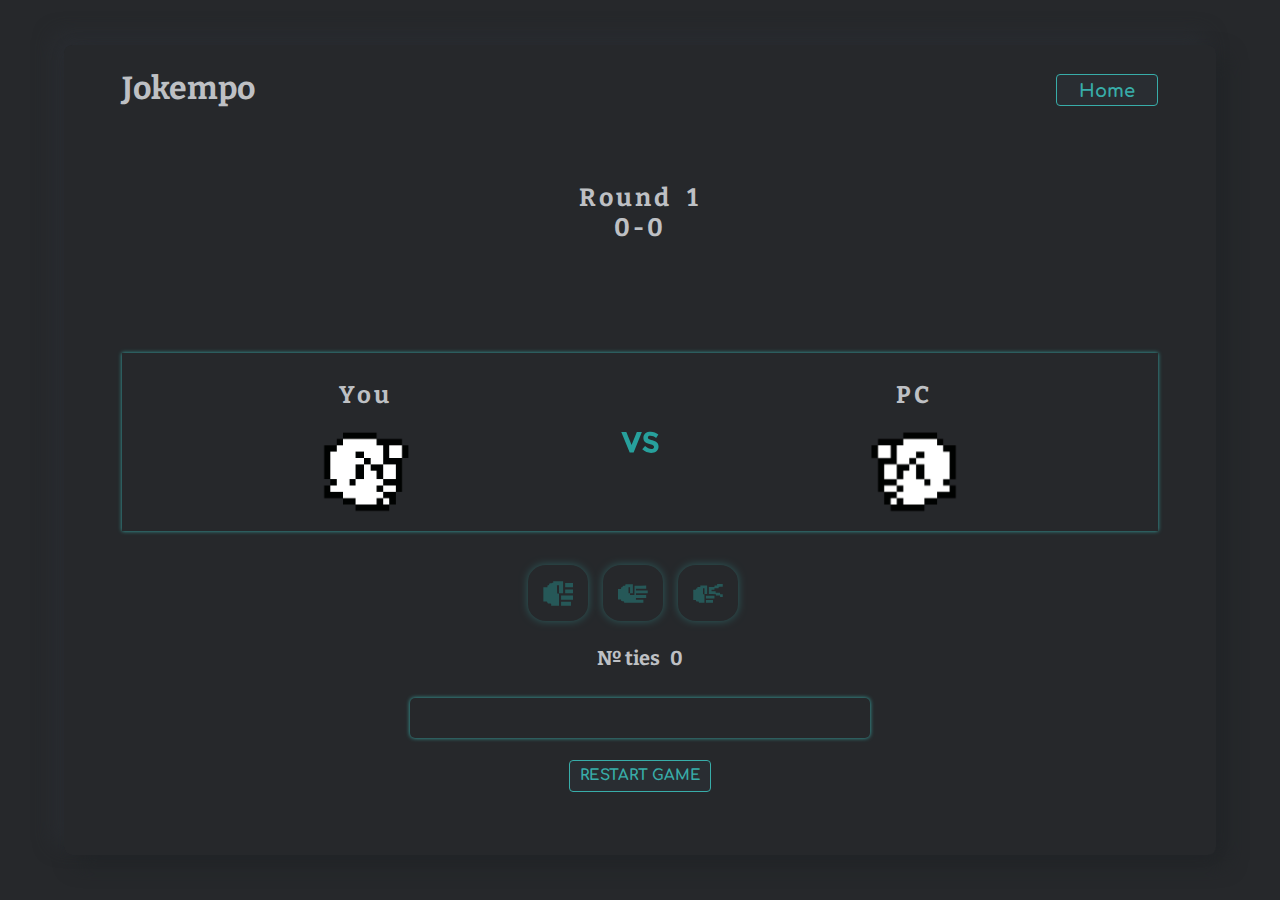
==== play.html @ c6b7b682 "Create play.html and styles" ====
<!DOCTYPE html>
<html>
    <head>
        <meta charset="UTF-8">
        <meta name="viewport" content="width=device-width, user-scalable=yes, initial-scale=1.0, maximum-scale=10, minimum-scale=1.0">
        <link rel="icon" href="data:;base64,iVBORw0KGgo=">
        <link href="https://fonts.googleapis.com/css?
family=Bitter:400,400i,700&display=swap" rel="stylesheet">
        <link href="https://fonts.googleapis.com/css?
family=Comfortaa:300,400,500,700&display=swap" rel="stylesheet">

        <link rel="stylesheet" href="assets/css/normalize.css">
        <link rel="stylesheet" href="assets/css/base.css">
        <link rel="stylesheet" href="assets/css/play.css">

        <title>Jokempo Game</title>
    </head>
    <body class="shadows">
        <header>
            <h1 class="logo">Jokempo</h1>
            <nav class="menu">
                <a class="button" href="index.html">Home</a>
            </nav>
        </header>
        
        <section class="stage-play">
            <div class="rounds">
                <div class="count">
                    <h1 class="round">Round</h1>
                    <span id="round-count" onclick="roundCount()">1</span>
                </div>
                
                <div class="scoreboard">
                    <span id="player-score">0</span>
                    -
                    <span id="IA-score">0</span>
                </div>
            </div>
            
            <div class="start-play">
                <div class="game">
                    <div class="start">
                        <div class=you>
                            <h2>You</h2>
                            <img class="hand-player" id="player-choice" src="assets/img/hands/rock.png"/>
                        </div>
                        
                        <img id="img-vs" src="assets/img/hands/versus.svg"/>
    
                        <div class="IA">
                            <h2>PC</h2>
                            <img class="hand-ia" id="IA-choice" src="assets/img/hands/rock.png" onload="changeImage()"/>
                        </div>
                    </div>
                </div>
    
                <div id="player-choices">
                    <ul>
                        <li>
                            <a id="player-choice-1" onclick="play(1)"><img src="assets/img/hands/hands-button/rock-button.svg"></a>
                        </li>
                        <li>
                            <a id="player-choice-2" onclick="play(2)"><img src="assets/img/hands/hands-button/paper-button.svg"></a>
                        </li>
                        <li>
                            <a id="player-choice-3" onclick="play(3)"><img src="assets/img/hands/hands-button/scissors-button.svg"></a>
                        </li>
                    </ul>
                </div>
    
                <div class="ties">
                    <h1>Nº ties</h1>
                    <span id="number-ties">0</span>
                </div>
                
                <div id="posts">
                    &nbsp
                </div>

                <a class="button restart-button" onclick="restartGame()">Restart Game</a>
                <!-- Ícones feitos por <a href="https://www.flaticon.com/br/autores/vectors-market" title="Vectors Market">Vectors Market</a> from <a href="https://www.flaticon.com/br/" title="Flaticon"> www.flaticon.com</a>
                Ícones feitos por <a href="https://flat-icons.com/" title="Flat Icons">Flat Icons</a> from <a href="https://www.flaticon.com/br/" title="Flaticon"> www.flaticon.com</a> -->
            </div>
            
        </section>

    </body>
</html>
---- assets/css/base.css ----
:root {
    --bg-primary: #26282b; /* color-primary */
    --color-secondary: #292d32; /* color-second */
    --color-base-light: #333333;
    --color-base: #bec0c4;
    --color-links: #38ada9;
}

body {
    font-family: 'Bitter', serif;
    background-color: var(--bg-primary);
    color: var(--color-base);
    width: 90%;
    margin: 5vh auto;
    border-radius: 8px;
    height: 90vh;
    display: flex;
    flex-direction: column;
    justify-content: center;
    align-items: center;
}

header {
    display: flex;
    align-items: center;
    margin: 15px auto;
    width: 90%;
    height: 50px;
    line-height: 20px;
}

.logo {
    font-weight: bold;
    cursor: default;
    height: 25px;
}

.shadows {
    -moz-box-shadow:    inset 18px 18px 20px #2a2d32,
                        -10px -10px 20px 0 #2a2d32;
    -webkit-box-shadow: inset 18px 18px 20px #2a2d32,
                        -10px -10px 20px 0 #2a2d32;
    box-shadow:         10px 10px 20px 0 #212427,
                        -10px -10px 20px 0 #2a2d32;
}

.button {
    background-color: var(--color-secondary);
    color: var(--bg-primary);
    border-radius: 4px;
    text-decoration: none;
    font-family: 'Comfortaa', sans-serif;
    text-align: center;
    font-weight: bold;
}

.button:hover {
    color: var(--color-links);
    transition: 0.2s;
}
---- assets/css/play.css ----
header {
    justify-content: space-between;
}

header .menu .button {
    color: var(--color-links);
    display: inline-block;
    width: 100px;
    height: 30px;
    line-height: 32px;
    border: 1px solid var(--color-links);
    border-radius: none;
    font-style: normal;
    font-size: 18px;
}

header .menu .button:hover {
    box-shadow: 0px 0px 8px var(--color-links);
}

.stage-play {
    display: flex;
    flex-direction: column;
    align-items: center;
    justify-content: space-around;
    margin: 0 auto;
    width: 100%;
    height: 80vh;
    background-position: center;
    background-repeat: no-repeat;
    background-size: 90vh;
}

.stage-play .rounds {
    display: flex;
    flex-direction: column;
    width: 80%;
    justify-content: space-between;
    align-items: center;
    height: 50px;
}

.rounds .count .round,
.rounds .count #round-count,
.rounds .scoreboard {
    font-size: 20px;
    line-height: 20px;
    font-weight: bold;
    letter-spacing: 3px;
}

.rounds .count {
    display: flex;
    justify-content: center;
    align-items: center;
    width: 100%;
    height: 20px;
}

.rounds .count .round {
    margin-right: 15px;
}

.rounds .scoreboard {
    display: flex;
    justify-content: center;
    width: 100%;
    height: 20px;
}

.start-play {
    width: 100%;
    display: flex;
    flex-direction: column;
    justify-content: space-around;
    align-items: center;
}

.start-play .game {
    display: flex;
    flex-direction: column;
    justify-content: center;
    align-items: center;
    width: 100%;
    height: 130px;
}

.start-play .game .start {
    display: flex;
    justify-content: space-around;
    align-items: center;
    height: 100%;
    min-height: 150px;
    margin-bottom: 22px;
    width: 90%;
    box-shadow: 0px 0px 4px var(--color-links);
}

.start-play .game .start .you h2,
.start-play .game .start .IA h2 {
    letter-spacing: 3px;
    margin: 15px 0;
}

.start-play .game .start .you,
.start-play .game .start .IA {
    display: flex;
    flex-direction: column;
    justify-content: center;
    align-items: center;
    height: 100%;
    width: 100%;
}

.start-play .game .hand-player,
.start-play .game .hand-ia {
    width: 100px;
}

.start-play .game .hand-ia {
    transform: rotateY(180deg);
}

.start-play .game #img-vs {
    height: 60px;
}

.start-play #player-choices {
    display: flex;
    justify-content: center;
    align-items: center;
    width: 100%;
    height: 80px;
}

.start-play #player-choices ul {
    display: flex;
    justify-content: space-around;
    align-items: center;
    height: 100%;
    width: 100%;
    padding: 0;
}

.start-play #player-choices ul li {
    display: flex;
    justify-content: center;
    align-items: center;
    height: 100%;
}

.start-play #player-choices ul li a {
    display: flex;
    justify-content: center;
    align-items: center;
    width: 60px;
    height: 70%;
    border-radius: 30%;
    opacity: .4;
    box-shadow: 0px 0px 8px var(--color-links);
}

.start-play #player-choices ul li a:hover {
    opacity: 1;
    cursor: pointer;
}

.start-play #player-choices ul li a img {
    width: 30px;
}

.start-play .ties {
    display: flex;
    align-items: center;
    margin-bottom: 15px;
    font-size: 20px;
    color: var(--color-base);
    font-weight: bold;
}

.start-play .ties h1 {
    font-size: 20px;
    margin-right: 10px;
}

.start-play #posts {
    display: flex;
    justify-content: center;
    align-items: center;
    box-shadow: 0px 0px 4px var(--color-links);
    width: 80%;
    height: 40px;
    border-radius: 5px;
    font-size: 18px;
    line-height: 70px;
    text-align: center;
}

.restart-button {
    display: flex;
    justify-content: center;
    align-items: center;
    width: 140px;
    height: 30px;
    font-size: 15px;
    border: 1px solid var(--color-links);
    margin: 22px 0 0 0;
    cursor: pointer;
    text-transform: uppercase;
    line-height: 30px;
    color: var(--color-links);
}

.restart-button:hover {
    color: rgba(238, 59, 59, 0.829);
    box-shadow: 0px 0px 8px rgba(238, 59, 59, 0.829);
    border: 1px solid rgba(238, 59, 59, 0.829);
}

.restart-button:active {
    transform: scale(1.09);
}

/* ####### RESPONSIVE ####### */
@media (min-width: 600px) {
    .rounds > .count .round, 
    .rounds > .count #round-count, 
    .rounds > .scoreboard {
        font-size: 25px;
    }

    .stage-play > .start-play .game {
        height: 200px;
    }

    .stage-play > .start-play .game .hand-player, 
    .stage-play > .start-play .game .hand-ia {
        width: 120px
    }



    .stage-play > .start-play #player-choices ul {
        justify-content: center;
    }

    .stage-play > .start-play #player-choices ul li {
        margin-right: 15px;
    }

    .stage-play > .start-play #posts {
        width: 40%;
    }
}
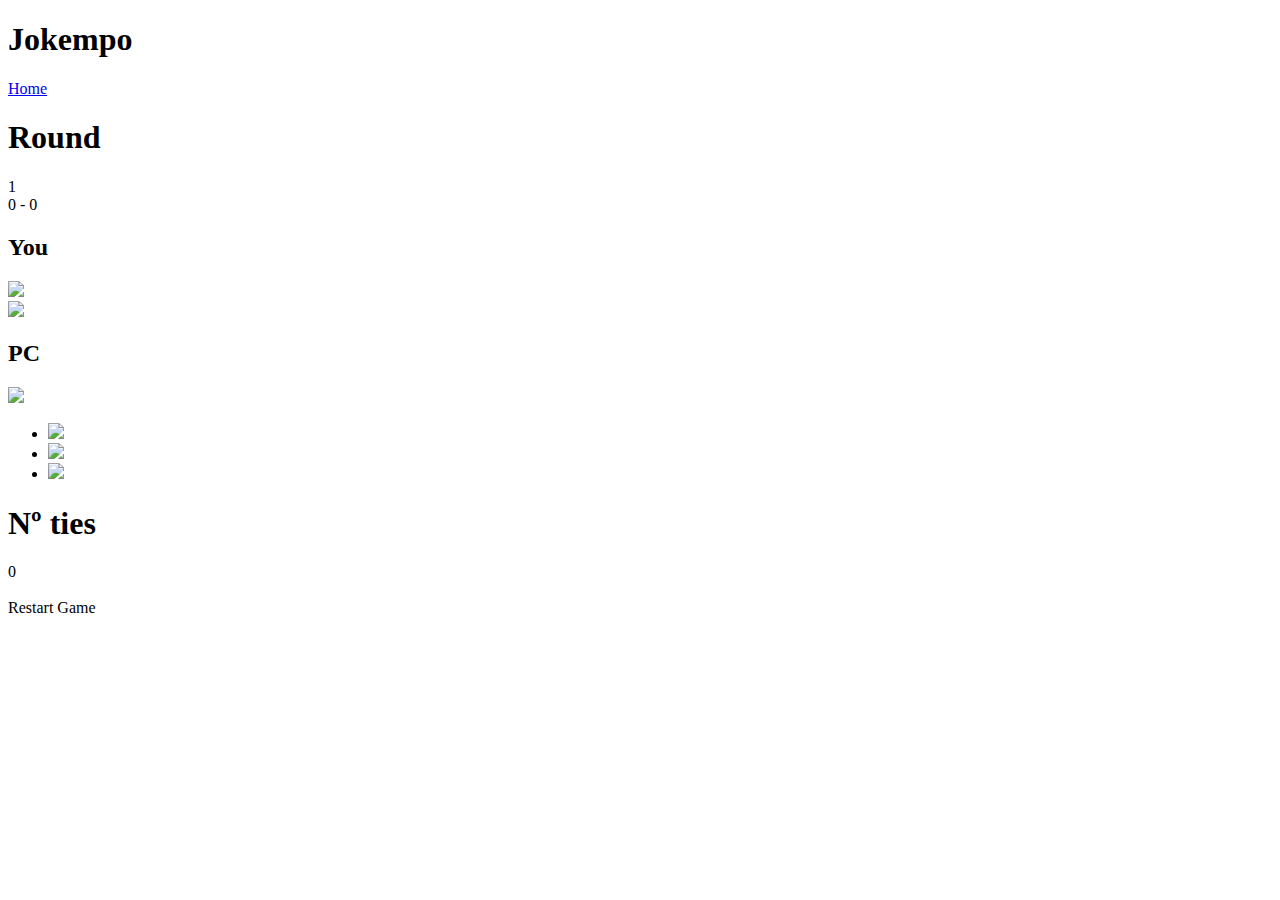
==== commit cd26dbd8: "refactor code" ====
--- a/play.html
+++ b/play.html
@@ -1,88 +1,82 @@
 <!DOCTYPE html>
 <html>
-    <head>
-        <meta charset="UTF-8">
-        <meta name="viewport" content="width=device-width, user-scalable=yes, initial-scale=1.0, maximum-scale=10, minimum-scale=1.0">
-        <link rel="icon" href="data:;base64,iVBORw0KGgo=">
-        <link href="https://fonts.googleapis.com/css?
-family=Bitter:400,400i,700&display=swap" rel="stylesheet">
-        <link href="https://fonts.googleapis.com/css?
-family=Comfortaa:300,400,500,700&display=swap" rel="stylesheet">
+  <head>
+    <meta charset="UTF-8" />
+    <meta name="viewport" content="width=device-width, user-scalable=yes, initial-scale=1.0, maximum-scale=10, minimum-scale=1.0" />
+    <link rel="icon" href="data:;base64,iVBORw0KGgo=" />
+    <link href="https://fonts.googleapis.com/css?family=Bitter:400,400i,700&display=swap" rel="stylesheet" />
+    <link href="https://fonts.googleapis.com/css?family=Comfortaa:300,400,500,700&display=swap" rel="stylesheet" />
 
-        <link rel="stylesheet" href="assets/css/normalize.css">
-        <link rel="stylesheet" href="assets/css/base.css">
-        <link rel="stylesheet" href="assets/css/play.css">
+    <link rel="stylesheet" href="public/css/normalize.css" />
+    <link rel="stylesheet" href="public/css/base.css" />
+    <link rel="stylesheet" href="public/css/play.css" />
 
-        <title>Jokempo Game</title>
-    </head>
-    <body class="shadows">
-        <header>
-            <h1 class="logo">Jokempo</h1>
-            <nav class="menu">
-                <a class="button" href="index.html">Home</a>
-            </nav>
-        </header>
-        
-        <section class="stage-play">
-            <div class="rounds">
-                <div class="count">
-                    <h1 class="round">Round</h1>
-                    <span id="round-count" onclick="roundCount()">1</span>
-                </div>
-                
-                <div class="scoreboard">
-                    <span id="player-score">0</span>
-                    -
-                    <span id="IA-score">0</span>
-                </div>
+    <title>Jokempo Game</title>
+  </head>
+  <body class="shadows">
+    <header>
+      <h1 class="logo">Jokempo</h1>
+      <nav class="menu">
+        <a class="button" href="index.html">Home</a>
+      </nav>
+    </header>
+
+    <section class="stage-play">
+      <div class="rounds">
+        <div class="count">
+          <h1 class="round">Round</h1>
+          <span id="round-count" onclick="roundCount()">1</span>
+        </div>
+
+        <div class="scoreboard">
+          <span id="player-score">0</span>
+          -
+          <span id="IA-score">0</span>
+        </div>
+      </div>
+
+      <div class="start-play">
+        <div class="game">
+          <div class="start">
+            <div class="you">
+              <h2>You</h2>
+              <img class="hand-player" id="player-choice" src="public/img/rock.png" />
             </div>
-            
-            <div class="start-play">
-                <div class="game">
-                    <div class="start">
-                        <div class=you>
-                            <h2>You</h2>
-                            <img class="hand-player" id="player-choice" src="assets/img/hands/rock.png"/>
-                        </div>
-                        
-                        <img id="img-vs" src="assets/img/hands/versus.svg"/>
-    
-                        <div class="IA">
-                            <h2>PC</h2>
-                            <img class="hand-ia" id="IA-choice" src="assets/img/hands/rock.png" onload="changeImage()"/>
-                        </div>
-                    </div>
-                </div>
-    
-                <div id="player-choices">
-                    <ul>
-                        <li>
-                            <a id="player-choice-1" onclick="play(1)"><img src="assets/img/hands/hands-button/rock-button.svg"></a>
-                        </li>
-                        <li>
-                            <a id="player-choice-2" onclick="play(2)"><img src="assets/img/hands/hands-button/paper-button.svg"></a>
-                        </li>
-                        <li>
-                            <a id="player-choice-3" onclick="play(3)"><img src="assets/img/hands/hands-button/scissors-button.svg"></a>
-                        </li>
-                    </ul>
-                </div>
-    
-                <div class="ties">
-                    <h1>Nº ties</h1>
-                    <span id="number-ties">0</span>
-                </div>
-                
-                <div id="posts">
-                    &nbsp
-                </div>
 
-                <a class="button restart-button" onclick="restartGame()">Restart Game</a>
-                <!-- Ícones feitos por <a href="https://www.flaticon.com/br/autores/vectors-market" title="Vectors Market">Vectors Market</a> from <a href="https://www.flaticon.com/br/" title="Flaticon"> www.flaticon.com</a>
-                Ícones feitos por <a href="https://flat-icons.com/" title="Flat Icons">Flat Icons</a> from <a href="https://www.flaticon.com/br/" title="Flaticon"> www.flaticon.com</a> -->
+            <img id="img-vs" src="public/img/versus.svg" />
+
+            <div class="IA">
+              <h2>PC</h2>
+              <img class="hand-ia" id="IA-choice" src="public/img/rock.png" onload="DOM.changeImage()" />
             </div>
-            
-        </section>
+          </div>
+        </div>
 
-    </body>
-</html>+        <div id="player-choices">
+          <ul>
+            <li>
+              <a id="player-choice-1" onclick="jokempo.play(1)"><img src="public/img/hands-button/rock-button.svg" /></a>
+            </li>
+            <li>
+              <a id="player-choice-2" onclick="jokempo.play(2)"><img src="public/img/hands-button/paper-button.svg" /></a>
+            </li>
+            <li>
+              <a id="player-choice-3" onclick="jokempo.play(3)"><img src="public/img/hands-button/scissors-button.svg" /></a>
+            </li>
+          </ul>
+        </div>
+
+        <div class="ties">
+          <h1>Nº ties</h1>
+          <span id="number-ties">0</span>
+        </div>
+
+        <div id="posts">&nbsp</div>
+
+        <a class="button restart-button" onclick="jokempo.restart()">Restart Game</a>
+      </div>
+    </section>
+
+    <script src="public/js/play.js"></script>
+  </body>
+</html>
